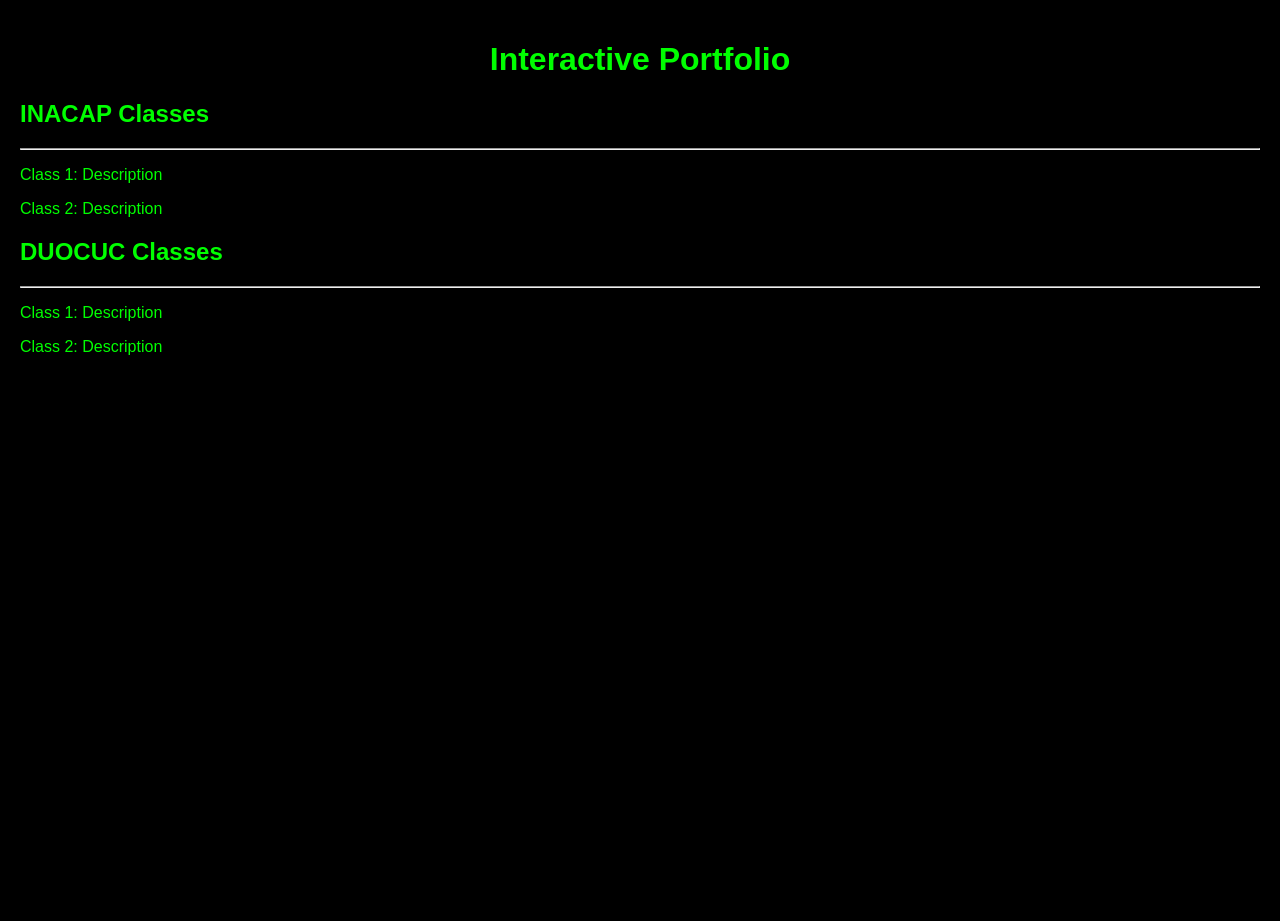
==== index.html @ 3a6b8781 "Create index.html for interactive portfolio with Matrix background animation" ====
<!DOCTYPE html>
<html lang="en">
<head>
    <meta charset="UTF-8">
    <meta name="viewport" content="width=device-width, initial-scale=1.0">
    <title>Interactive Portfolio</title>
    <link rel="stylesheet" href="styles.css">
    <script src="script.js" defer></script>
    <style>
        body {
            margin: 0;
            height: 100vh;
            overflow: hidden;
            font-family: Arial, sans-serif;
            color: #00ff00;
            background: black;
        }
        .matrix {
            position: absolute;
            top: 0;
            left: 0;
            width: 100%;
            height: 100%;
            overflow: hidden;
            z-index: -1;
        }
        .matrix div {
            position: absolute;
            bottom: 100%;
            width: 20px;
            height: 100px;
            background: rgba(0, 255, 0, 0.2);
            animation: fall linear infinite;
        }
        @keyframes fall {
            to { transform: translateY(100vh); }
        }
        h1 {
            text-align: center;
            padding-top: 20px;
        }
        section {
            margin: 20px;
        }
    </style>
</head>
<body>
    <div class="matrix">
        <div style="left: 10%; animation-duration: 3s;"></div>
        <div style="left: 20%; animation-duration: 4s;"></div>
        <div style="left: 30%; animation-duration: 5s;"></div>
        <div style="left: 40%; animation-duration: 6s;"></div>
        <div style="left: 50%; animation-duration: 3.5s;"></div>
        <div style="left: 60%; animation-duration: 4.5s;"></div>
        <div style="left: 70%; animation-duration: 5.5s;"></div>
        <div style="left: 80%; animation-duration: 6.5s;"></div>
        <div style="left: 90%; animation-duration: 4s;"></div>
    </div>
    <h1>Interactive Portfolio</h1>
    <section>
        <h2>INACAP Classes</h2>
        <hr/>
        <p>Class 1: Description</p>
        <p>Class 2: Description</p>
    </section>
    <section>
        <h2>DUOCUC Classes</h2>
        <hr/>
        <p>Class 1: Description</p>
        <p>Class 2: Description</p>
    </section>
</body>
</html>
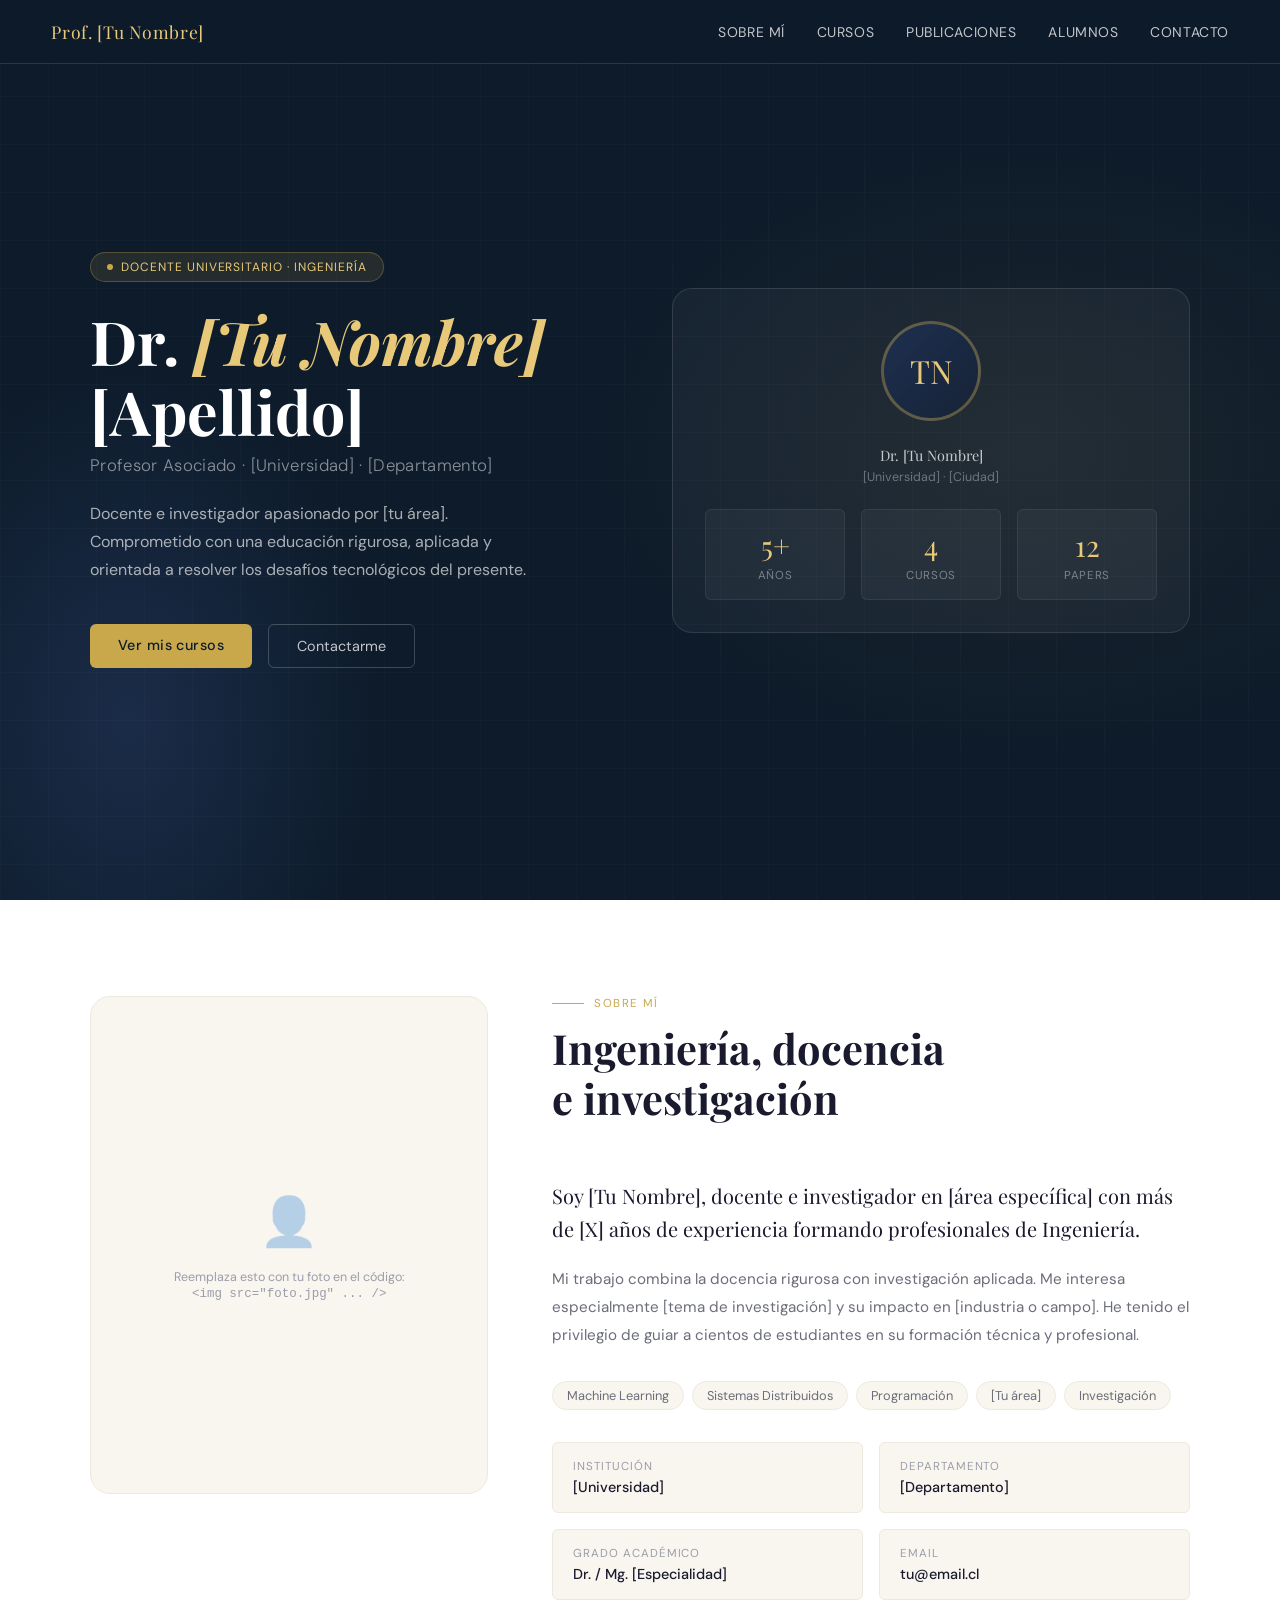
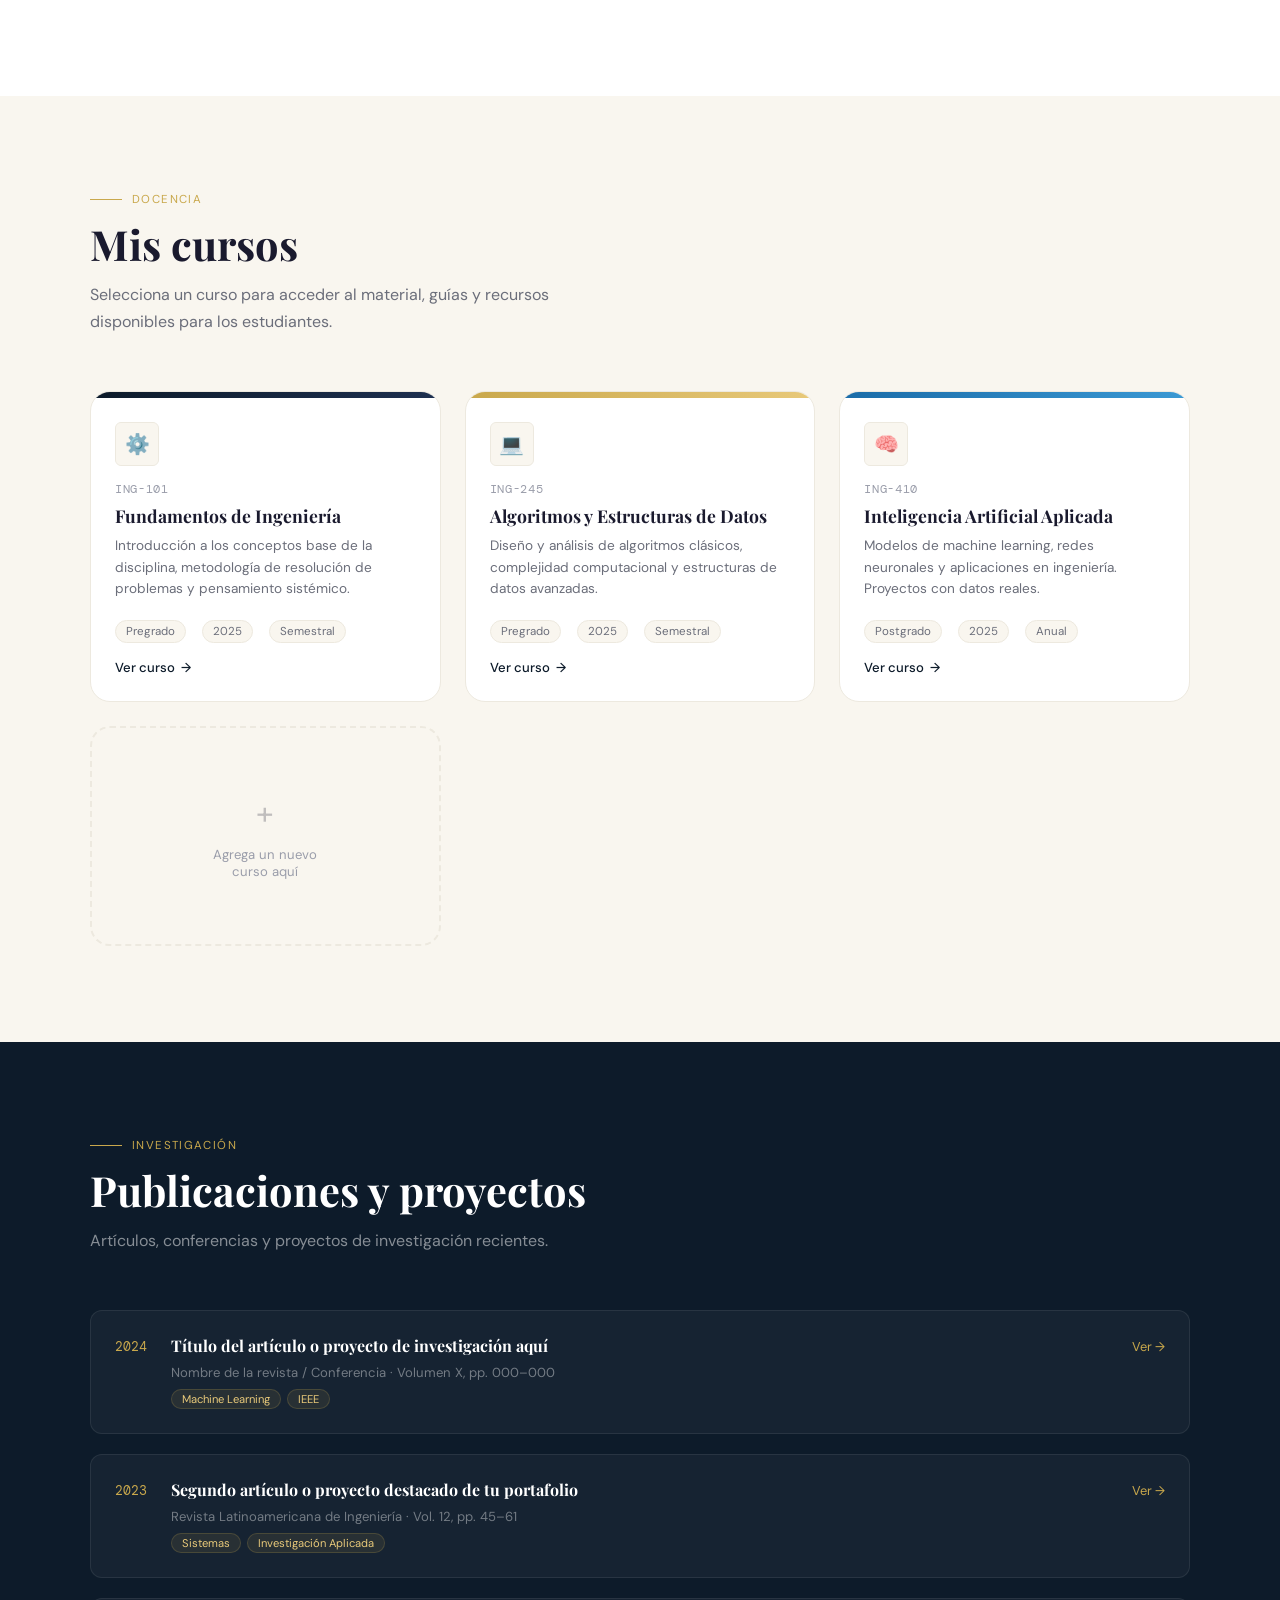
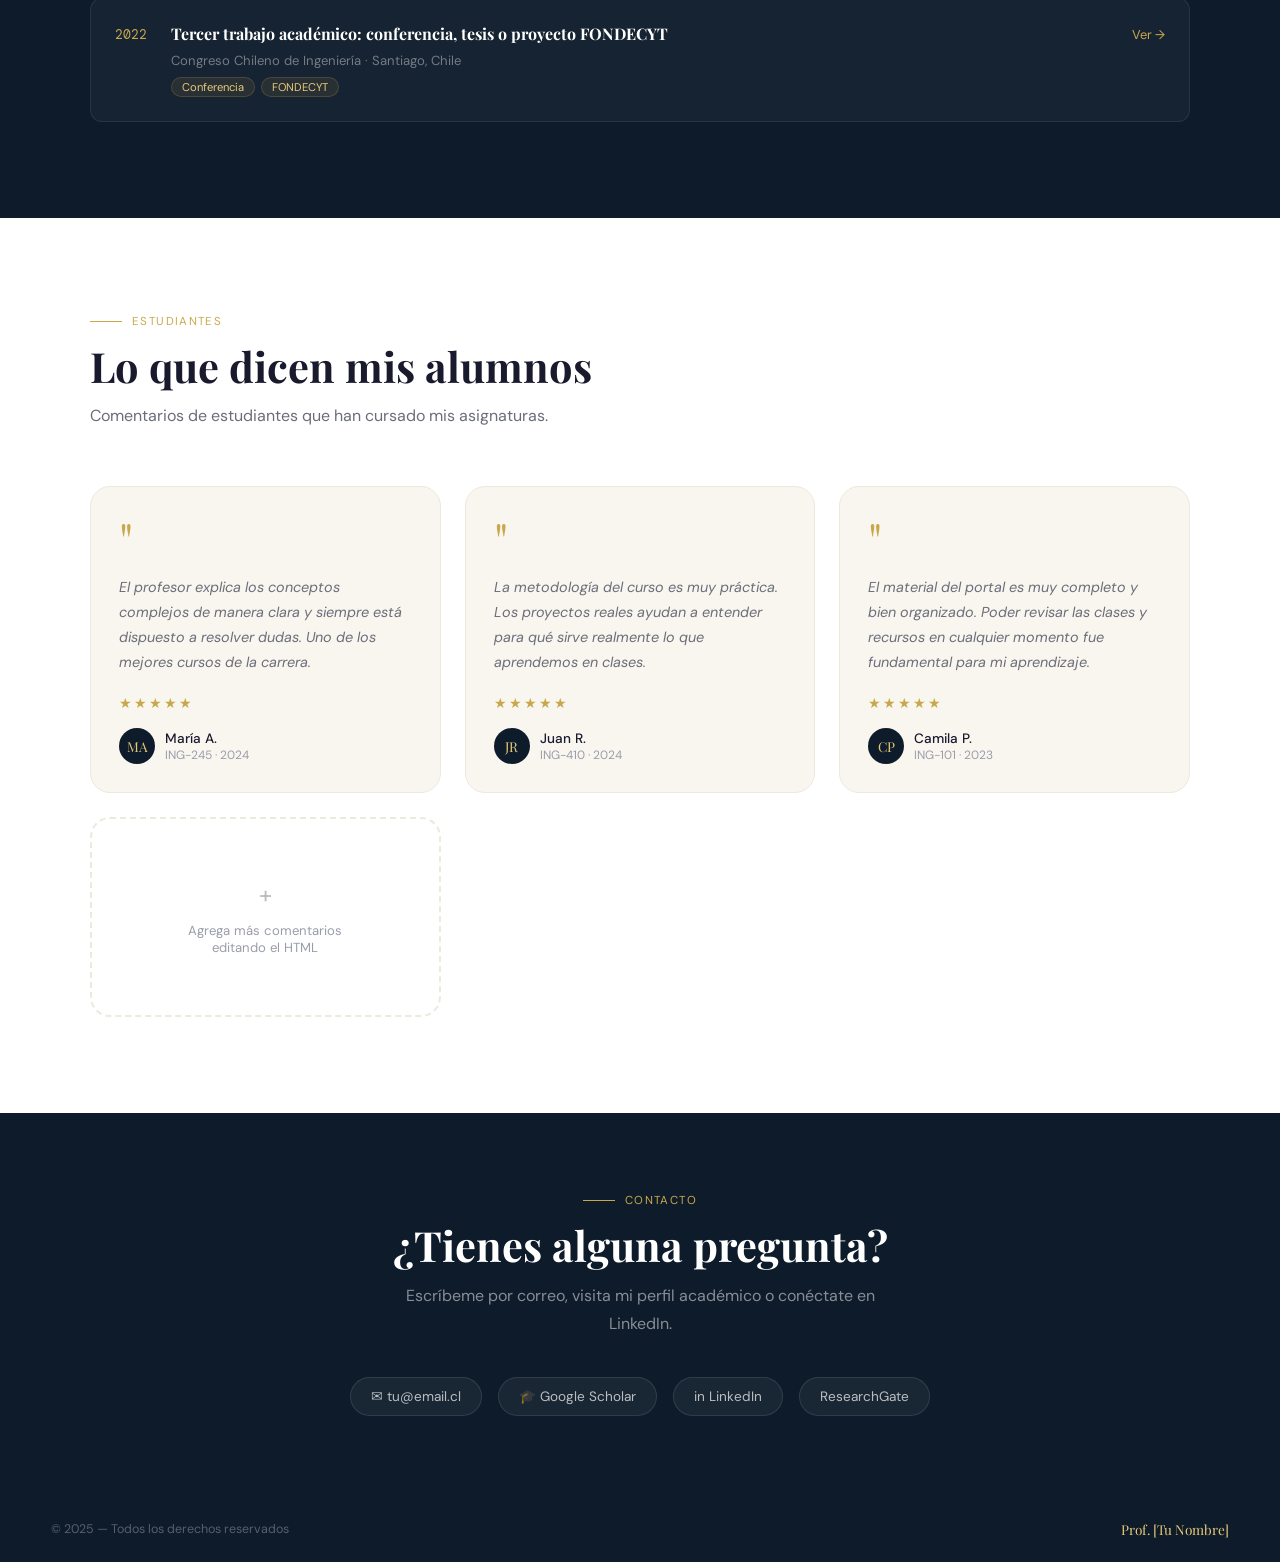
==== commit f648abd4: "Update index.html" ====
--- a/index.html
+++ b/index.html
@@ -1,73 +1,774 @@
 <!DOCTYPE html>
-<html lang="en">
+<html lang="es">
 <head>
-    <meta charset="UTF-8">
-    <meta name="viewport" content="width=device-width, initial-scale=1.0">
-    <title>Interactive Portfolio</title>
-    <link rel="stylesheet" href="styles.css">
-    <script src="script.js" defer></script>
-    <style>
-        body {
-            margin: 0;
-            height: 100vh;
-            overflow: hidden;
-            font-family: Arial, sans-serif;
-            color: #00ff00;
-            background: black;
-        }
-        .matrix {
-            position: absolute;
-            top: 0;
-            left: 0;
-            width: 100%;
-            height: 100%;
-            overflow: hidden;
-            z-index: -1;
-        }
-        .matrix div {
-            position: absolute;
-            bottom: 100%;
-            width: 20px;
-            height: 100px;
-            background: rgba(0, 255, 0, 0.2);
-            animation: fall linear infinite;
-        }
-        @keyframes fall {
-            to { transform: translateY(100vh); }
-        }
-        h1 {
-            text-align: center;
-            padding-top: 20px;
-        }
-        section {
-            margin: 20px;
-        }
-    </style>
+  <meta charset="UTF-8" />
+  <meta name="viewport" content="width=device-width, initial-scale=1.0" />
+  <title>Profesor Jonathan Fletcher — Portafolio Académico</title>
+  <link rel="preconnect" href="https://fonts.googleapis.com" />
+  <link rel="preconnect" href="https://fonts.gstatic.com" crossorigin />
+  <link href="https://fonts.googleapis.com/css2?family=Playfair+Display:ital,wght@0,400;0,600;1,400&family=DM+Sans:wght@300;400;500&family=DM+Mono:wght@400&display=swap" rel="stylesheet" />
+
+  <style>
+    *, *::before, *::after { box-sizing: border-box; margin: 0; padding: 0; }
+
+    :root {
+      --navy:      #0d1b2a;
+      --navy-mid:  #162236;
+      --navy-soft: #1e3050;
+      --gold:      #c9a84c;
+      --gold-light:#e8c97a;
+      --gold-pale: #f5e9c8;
+      --cream:     #f9f6ef;
+      --cream-dark:#ede9df;
+      --text-main: #1a1a2e;
+      --text-muted: #6b6e7a;
+      --text-light: #9a9daa;
+      --white:     #ffffff;
+      --radius-sm: 6px;
+      --radius-md: 12px;
+      --radius-lg: 20px;
+      --shadow-sm: 0 2px 8px rgba(13,27,42,0.08);
+      --shadow-md: 0 6px 24px rgba(13,27,42,0.12);
+      --shadow-lg: 0 16px 48px rgba(13,27,42,0.16);
+    }
+
+    html { scroll-behavior: smooth; }
+
+    body {
+      font-family: 'DM Sans', sans-serif;
+      background: var(--cream);
+      color: var(--text-main);
+      overflow-x: hidden;
+    }
+
+    /* ─── NAV ─────────────────────────────────────── */
+    nav {
+      position: fixed; top: 0; left: 0; right: 0; z-index: 100;
+      background: rgba(13,27,42,0.96);
+      backdrop-filter: blur(12px);
+      border-bottom: 1px solid rgba(201,168,76,0.2);
+      display: flex; align-items: center; justify-content: space-between;
+      padding: 0 4vw;
+      height: 64px;
+    }
+    .nav-logo {
+      font-family: 'Playfair Display', serif;
+      color: var(--gold-light);
+      font-size: 1.1rem;
+      letter-spacing: 0.04em;
+    }
+    .nav-links { display: flex; gap: 2rem; list-style: none; }
+    .nav-links a {
+      color: rgba(255,255,255,0.75);
+      text-decoration: none;
+      font-size: 0.875rem;
+      font-weight: 400;
+      letter-spacing: 0.04em;
+      text-transform: uppercase;
+      transition: color 0.2s;
+    }
+    .nav-links a:hover { color: var(--gold-light); }
+    .nav-toggle { display: none; flex-direction: column; gap: 5px; cursor: pointer; }
+    .nav-toggle span { width: 22px; height: 2px; background: var(--gold-light); display: block; transition: 0.3s; }
+
+    /* ─── HERO ────────────────────────────────────── */
+    #hero {
+      min-height: 100vh;
+      background: var(--navy);
+      display: flex; align-items: center;
+      padding: 80px 4vw 60px;
+      position: relative;
+      overflow: hidden;
+    }
+    .hero-bg {
+      position: absolute; inset: 0;
+      background:
+        radial-gradient(ellipse 60% 60% at 80% 50%, rgba(201,168,76,0.07) 0%, transparent 60%),
+        radial-gradient(ellipse 40% 80% at 10% 80%, rgba(30,48,80,0.8) 0%, transparent 50%);
+    }
+    .hero-grid {
+      position: absolute; inset: 0; opacity: 0.04;
+      background-image: linear-gradient(rgba(255,255,255,0.5) 1px, transparent 1px),
+                        linear-gradient(90deg, rgba(255,255,255,0.5) 1px, transparent 1px);
+      background-size: 48px 48px;
+    }
+    .hero-inner {
+      position: relative; z-index: 1;
+      max-width: 1100px; width: 100%;
+      margin: 0 auto;
+      display: grid; grid-template-columns: 1fr 1fr; gap: 64px; align-items: center;
+    }
+    .hero-text { }
+    .hero-tag {
+      display: inline-flex; align-items: center; gap: 8px;
+      background: rgba(201,168,76,0.12);
+      border: 1px solid rgba(201,168,76,0.3);
+      border-radius: 100px;
+      padding: 6px 16px;
+      font-size: 0.75rem;
+      color: var(--gold-light);
+      letter-spacing: 0.08em;
+      text-transform: uppercase;
+      margin-bottom: 1.5rem;
+    }
+    .hero-tag::before { content: ''; width: 6px; height: 6px; border-radius: 50%; background: var(--gold); }
+    .hero-name {
+      font-family: 'Playfair Display', serif;
+      font-size: clamp(2.4rem, 5vw, 3.8rem);
+      color: var(--white);
+      line-height: 1.15;
+      margin-bottom: 0.5rem;
+    }
+    .hero-name em { color: var(--gold-light); font-style: italic; }
+    .hero-title {
+      font-size: 1.05rem;
+      color: rgba(255,255,255,0.5);
+      font-weight: 300;
+      margin-bottom: 1.5rem;
+      letter-spacing: 0.02em;
+    }
+    .hero-desc {
+      font-size: 1rem;
+      color: rgba(255,255,255,0.65);
+      line-height: 1.75;
+      max-width: 460px;
+      margin-bottom: 2.5rem;
+    }
+    .hero-ctas { display: flex; gap: 1rem; flex-wrap: wrap; }
+    .btn-primary {
+      background: var(--gold);
+      color: var(--navy);
+      padding: 12px 28px;
+      border-radius: var(--radius-sm);
+      text-decoration: none;
+      font-weight: 500;
+      font-size: 0.9rem;
+      letter-spacing: 0.03em;
+      transition: background 0.2s, transform 0.15s;
+    }
+    .btn-primary:hover { background: var(--gold-light); transform: translateY(-1px); }
+    .btn-secondary {
+      border: 1px solid rgba(255,255,255,0.2);
+      color: rgba(255,255,255,0.75);
+      padding: 12px 28px;
+      border-radius: var(--radius-sm);
+      text-decoration: none;
+      font-size: 0.9rem;
+      transition: border-color 0.2s, color 0.2s;
+    }
+    .btn-secondary:hover { border-color: var(--gold); color: var(--gold-light); }
+
+    .hero-card {
+      background: rgba(255,255,255,0.04);
+      border: 1px solid rgba(255,255,255,0.1);
+      border-radius: var(--radius-lg);
+      padding: 2rem;
+    }
+    .hero-avatar {
+      width: 100px; height: 100px;
+      border-radius: 50%;
+      background: linear-gradient(135deg, var(--navy-soft), var(--navy-mid));
+      border: 3px solid rgba(201,168,76,0.4);
+      display: flex; align-items: center; justify-content: center;
+      font-family: 'Playfair Display', serif;
+      font-size: 2rem;
+      color: var(--gold-light);
+      margin: 0 auto 1.5rem;
+    }
+    .hero-stats { display: grid; grid-template-columns: repeat(3, 1fr); gap: 1rem; margin-top: 1.5rem; }
+    .stat { text-align: center; padding: 1rem; background: rgba(255,255,255,0.04); border-radius: var(--radius-sm); border: 1px solid rgba(255,255,255,0.07); }
+    .stat-num { font-family: 'Playfair Display', serif; font-size: 1.8rem; color: var(--gold-light); display: block; }
+    .stat-label { font-size: 0.72rem; color: rgba(255,255,255,0.4); text-transform: uppercase; letter-spacing: 0.06em; margin-top: 4px; display: block; }
+
+    /* ─── SECTIONS SHARED ─────────────────────────── */
+    section { padding: 96px 4vw; }
+    .section-inner { max-width: 1100px; margin: 0 auto; }
+    .section-header { margin-bottom: 3.5rem; }
+    .section-label {
+      font-size: 0.72rem;
+      text-transform: uppercase;
+      letter-spacing: 0.12em;
+      color: var(--gold);
+      margin-bottom: 0.75rem;
+      display: flex; align-items: center; gap: 10px;
+    }
+    .section-label::before { content: ''; width: 32px; height: 1px; background: var(--gold); }
+    .section-title {
+      font-family: 'Playfair Display', serif;
+      font-size: clamp(1.8rem, 3.5vw, 2.6rem);
+      color: var(--text-main);
+      line-height: 1.2;
+    }
+    .section-subtitle { font-size: 1rem; color: var(--text-muted); margin-top: 0.75rem; max-width: 520px; line-height: 1.7; }
+
+    /* ─── ABOUT ───────────────────────────────────── */
+    #about { background: var(--white); }
+    .about-grid { display: grid; grid-template-columns: 1fr 1.6fr; gap: 64px; align-items: start; }
+    .about-photo {
+      aspect-ratio: 4/5;
+      background: var(--cream);
+      border-radius: var(--radius-lg);
+      border: 1px solid var(--cream-dark);
+      display: flex; align-items: center; justify-content: center;
+      flex-direction: column; gap: 1rem;
+      color: var(--text-light);
+      font-size: 0.85rem;
+    }
+    .about-photo-icon { font-size: 3rem; opacity: 0.3; }
+    .about-photo-hint { font-size: 0.78rem; color: var(--text-light); text-align: center; padding: 0 1.5rem; }
+
+    .about-content { }
+    .about-lead { font-family: 'Playfair Display', serif; font-size: 1.25rem; color: var(--text-main); line-height: 1.65; margin-bottom: 1.25rem; }
+    .about-body { font-size: 0.95rem; color: var(--text-muted); line-height: 1.85; margin-bottom: 2rem; }
+    .about-tags { display: flex; flex-wrap: wrap; gap: 8px; margin-bottom: 2rem; }
+    .tag {
+      background: var(--cream);
+      border: 1px solid var(--cream-dark);
+      color: var(--text-muted);
+      padding: 5px 14px;
+      border-radius: 100px;
+      font-size: 0.8rem;
+    }
+    .about-info { display: grid; grid-template-columns: 1fr 1fr; gap: 1rem; }
+    .info-item { padding: 1rem 1.25rem; background: var(--cream); border-radius: var(--radius-sm); border: 1px solid var(--cream-dark); }
+    .info-label { font-size: 0.72rem; text-transform: uppercase; letter-spacing: 0.08em; color: var(--text-light); margin-bottom: 4px; }
+    .info-value { font-size: 0.9rem; font-weight: 500; color: var(--text-main); }
+
+    /* ─── COURSES ─────────────────────────────────── */
+    #courses { background: var(--cream); }
+    .courses-grid { display: grid; grid-template-columns: repeat(auto-fill, minmax(300px, 1fr)); gap: 1.5rem; }
+    .course-card {
+      background: var(--white);
+      border: 1px solid var(--cream-dark);
+      border-radius: var(--radius-lg);
+      overflow: hidden;
+      transition: transform 0.25s, box-shadow 0.25s;
+      cursor: pointer;
+      text-decoration: none;
+      display: block;
+      color: inherit;
+    }
+    .course-card:hover { transform: translateY(-4px); box-shadow: var(--shadow-lg); }
+    .course-banner {
+      height: 6px;
+      background: linear-gradient(90deg, var(--navy), var(--navy-soft));
+    }
+    .course-banner.gold { background: linear-gradient(90deg, var(--gold), var(--gold-light)); }
+    .course-banner.teal { background: linear-gradient(90deg, #1b6ca8, #3b99d4); }
+    .course-body { padding: 1.5rem; }
+    .course-icon {
+      width: 44px; height: 44px;
+      background: var(--cream);
+      border-radius: var(--radius-sm);
+      display: flex; align-items: center; justify-content: center;
+      font-size: 1.25rem;
+      margin-bottom: 1rem;
+      border: 1px solid var(--cream-dark);
+    }
+    .course-code { font-family: 'DM Mono', monospace; font-size: 0.72rem; color: var(--text-light); margin-bottom: 0.4rem; letter-spacing: 0.06em; }
+    .course-name { font-family: 'Playfair Display', serif; font-size: 1.1rem; color: var(--text-main); margin-bottom: 0.5rem; }
+    .course-desc { font-size: 0.85rem; color: var(--text-muted); line-height: 1.6; margin-bottom: 1.25rem; }
+    .course-meta { display: flex; gap: 1rem; flex-wrap: wrap; }
+    .course-badge {
+      font-size: 0.72rem;
+      padding: 3px 10px;
+      border-radius: 100px;
+      background: var(--cream);
+      color: var(--text-muted);
+      border: 1px solid var(--cream-dark);
+    }
+    .course-link {
+      display: inline-flex; align-items: center; gap: 6px;
+      margin-top: 1rem;
+      font-size: 0.82rem;
+      font-weight: 500;
+      color: var(--navy);
+      text-decoration: none;
+      border-bottom: 1px solid transparent;
+      transition: border-color 0.2s, color 0.2s;
+    }
+    .course-link:hover { color: var(--gold); border-color: var(--gold); }
+    .course-link::after { content: '→'; }
+
+    /* ─── PUBLICATIONS ────────────────────────────── */
+    #publications { background: var(--navy); }
+    #publications .section-title { color: var(--white); }
+    #publications .section-subtitle { color: rgba(255,255,255,0.5); }
+    .pub-list { display: flex; flex-direction: column; gap: 1.25rem; }
+    .pub-item {
+      display: grid; grid-template-columns: auto 1fr auto;
+      gap: 1.5rem; align-items: start;
+      padding: 1.5rem;
+      background: rgba(255,255,255,0.04);
+      border: 1px solid rgba(255,255,255,0.08);
+      border-radius: var(--radius-md);
+      transition: background 0.2s, border-color 0.2s;
+    }
+    .pub-item:hover { background: rgba(255,255,255,0.07); border-color: rgba(201,168,76,0.25); }
+    .pub-year {
+      font-family: 'DM Mono', monospace;
+      font-size: 0.8rem;
+      color: var(--gold);
+      padding-top: 3px;
+      white-space: nowrap;
+    }
+    .pub-info { }
+    .pub-title { font-family: 'Playfair Display', serif; font-size: 1rem; color: var(--white); margin-bottom: 0.4rem; line-height: 1.4; }
+    .pub-venue { font-size: 0.82rem; color: rgba(255,255,255,0.4); margin-bottom: 0.5rem; }
+    .pub-tags { display: flex; gap: 6px; flex-wrap: wrap; }
+    .pub-tag {
+      font-size: 0.7rem;
+      padding: 2px 10px;
+      border-radius: 100px;
+      background: rgba(201,168,76,0.1);
+      color: var(--gold-light);
+      border: 1px solid rgba(201,168,76,0.2);
+    }
+    .pub-link {
+      font-size: 0.8rem;
+      color: var(--gold);
+      text-decoration: none;
+      white-space: nowrap;
+      padding-top: 3px;
+      transition: color 0.2s;
+    }
+    .pub-link:hover { color: var(--gold-light); }
+
+    /* ─── TESTIMONIALS ────────────────────────────── */
+    #testimonials { background: var(--white); }
+    .testimonials-grid { display: grid; grid-template-columns: repeat(auto-fill, minmax(280px, 1fr)); gap: 1.5rem; }
+    .testimonial-card {
+      padding: 1.75rem;
+      background: var(--cream);
+      border: 1px solid var(--cream-dark);
+      border-radius: var(--radius-lg);
+      position: relative;
+    }
+    .testimonial-quote {
+      font-family: 'Playfair Display', serif;
+      font-size: 3rem;
+      line-height: 1;
+      color: var(--gold);
+      margin-bottom: 0.75rem;
+      display: block;
+    }
+    .testimonial-text { font-size: 0.9rem; color: var(--text-muted); line-height: 1.75; margin-bottom: 1.25rem; font-style: italic; }
+    .testimonial-stars { color: var(--gold); font-size: 0.85rem; margin-bottom: 1rem; letter-spacing: 2px; }
+    .testimonial-author { display: flex; align-items: center; gap: 10px; }
+    .testimonial-avatar {
+      width: 36px; height: 36px;
+      border-radius: 50%;
+      background: var(--navy);
+      display: flex; align-items: center; justify-content: center;
+      font-family: 'Playfair Display', serif;
+      font-size: 0.85rem;
+      color: var(--gold-light);
+      flex-shrink: 0;
+    }
+    .testimonial-name { font-size: 0.85rem; font-weight: 500; color: var(--text-main); }
+    .testimonial-course { font-size: 0.75rem; color: var(--text-light); }
+    .testimonial-add {
+      border: 2px dashed var(--cream-dark);
+      background: transparent;
+      display: flex; flex-direction: column; align-items: center; justify-content: center;
+      gap: 0.75rem;
+      min-height: 200px;
+      cursor: pointer;
+      transition: border-color 0.2s, background 0.2s;
+    }
+    .testimonial-add:hover { border-color: var(--gold); background: var(--cream); }
+    .add-icon { font-size: 1.5rem; opacity: 0.3; }
+    .add-text { font-size: 0.82rem; color: var(--text-light); text-align: center; }
+
+    /* ─── CONTACT / FOOTER ─────────────────────────── */
+    #contact {
+      background: var(--navy);
+      text-align: center;
+      padding: 80px 4vw;
+    }
+    #contact .section-title { color: var(--white); }
+    #contact .section-subtitle { color: rgba(255,255,255,0.5); max-width: 480px; margin: 0.75rem auto 2.5rem; }
+    .contact-methods { display: flex; justify-content: center; gap: 1rem; flex-wrap: wrap; }
+    .contact-chip {
+      display: inline-flex; align-items: center; gap: 8px;
+      padding: 10px 20px;
+      background: rgba(255,255,255,0.05);
+      border: 1px solid rgba(255,255,255,0.1);
+      border-radius: 100px;
+      color: rgba(255,255,255,0.7);
+      font-size: 0.85rem;
+      text-decoration: none;
+      transition: border-color 0.2s, color 0.2s, background 0.2s;
+    }
+    .contact-chip:hover { border-color: var(--gold); color: var(--gold-light); background: rgba(201,168,76,0.08); }
+    footer {
+      background: rgba(0,0,0,0.3);
+      padding: 1.5rem 4vw;
+      display: flex; justify-content: space-between; align-items: center; flex-wrap: wrap; gap: 1rem;
+    }
+    .footer-copy { font-size: 0.78rem; color: rgba(255,255,255,0.3); }
+    .footer-brand { font-family: 'Playfair Display', serif; font-size: 0.85rem; color: var(--gold-light); }
+
+    /* ─── SCROLL REVEAL ───────────────────────────── */
+    .reveal { opacity: 0; transform: translateY(24px); transition: opacity 0.6s ease, transform 0.6s ease; }
+    .reveal.visible { opacity: 1; transform: none; }
+
+    /* ─── RESPONSIVE ──────────────────────────────── */
+    @media (max-width: 768px) {
+      .hero-inner { grid-template-columns: 1fr; gap: 2rem; }
+      .hero-card { display: none; }
+      .about-grid { grid-template-columns: 1fr; }
+      .about-photo { min-height: 200px; }
+      .about-info { grid-template-columns: 1fr; }
+      .pub-item { grid-template-columns: 1fr; gap: 0.75rem; }
+      .pub-link { align-self: start; }
+      .nav-links { display: none; flex-direction: column; position: absolute; top: 64px; left: 0; right: 0; background: var(--navy); padding: 1rem 2rem 2rem; border-bottom: 1px solid rgba(255,255,255,0.08); }
+      .nav-links.open { display: flex; }
+      .nav-toggle { display: flex; }
+    }
+  </style>
 </head>
 <body>
-    <div class="matrix">
-        <div style="left: 10%; animation-duration: 3s;"></div>
-        <div style="left: 20%; animation-duration: 4s;"></div>
-        <div style="left: 30%; animation-duration: 5s;"></div>
-        <div style="left: 40%; animation-duration: 6s;"></div>
-        <div style="left: 50%; animation-duration: 3.5s;"></div>
-        <div style="left: 60%; animation-duration: 4.5s;"></div>
-        <div style="left: 70%; animation-duration: 5.5s;"></div>
-        <div style="left: 80%; animation-duration: 6.5s;"></div>
-        <div style="left: 90%; animation-duration: 4s;"></div>
-    </div>
-    <h1>Interactive Portfolio</h1>
-    <section>
-        <h2>INACAP Classes</h2>
-        <hr/>
-        <p>Class 1: Description</p>
-        <p>Class 2: Description</p>
-    </section>
-    <section>
-        <h2>DUOCUC Classes</h2>
-        <hr/>
-        <p>Class 1: Description</p>
-        <p>Class 2: Description</p>
-    </section>
+
+<!-- NAV -->
+<nav>
+  <span class="nav-logo">Prof. [Tu Nombre]</span>
+  <ul class="nav-links" id="navLinks">
+    <li><a href="#about">Sobre mí</a></li>
+    <li><a href="#courses">Cursos</a></li>
+    <li><a href="#publications">Publicaciones</a></li>
+    <li><a href="#testimonials">Alumnos</a></li>
+    <li><a href="#contact">Contacto</a></li>
+  </ul>
+  <div class="nav-toggle" id="navToggle" onclick="document.getElementById('navLinks').classList.toggle('open')">
+    <span></span><span></span><span></span>
+  </div>
+</nav>
+
+
+<!-- HERO -->
+<section id="hero">
+  <div class="hero-bg"></div>
+  <div class="hero-grid"></div>
+  <div class="hero-inner">
+    <div class="hero-text">
+      <div class="hero-tag">Docente Universitario · Ingeniería</div>
+      <h1 class="hero-name">Dr. <em>[Tu Nombre]</em><br>[Apellido]</h1>
+      <p class="hero-title">Profesor Asociado · [Universidad] · [Departamento]</p>
+      <p class="hero-desc">
+        Docente e investigador apasionado por [tu área]. Comprometido con una educación rigurosa, aplicada y orientada a resolver los desafíos tecnológicos del presente.
+      </p>
+      <div class="hero-ctas">
+        <a href="#courses" class="btn-primary">Ver mis cursos</a>
+        <a href="#contact" class="btn-secondary">Contactarme</a>
+      </div>
+    </div>
+    <div class="hero-card">
+      <div class="hero-avatar">TN</div>
+      <p style="text-align:center; font-size:0.9rem; color:rgba(255,255,255,0.75); font-family:'Playfair Display',serif;">Dr. [Tu Nombre]</p>
+      <p style="text-align:center; font-size:0.78rem; color:rgba(255,255,255,0.35); margin-top:4px;">[Universidad] · [Ciudad]</p>
+      <div class="hero-stats">
+        <div class="stat"><span class="stat-num">5+</span><span class="stat-label">Años</span></div>
+        <div class="stat"><span class="stat-num">4</span><span class="stat-label">Cursos</span></div>
+        <div class="stat"><span class="stat-num">12</span><span class="stat-label">Papers</span></div>
+      </div>
+    </div>
+  </div>
+</section>
+
+
+<!-- ABOUT -->
+<section id="about">
+  <div class="section-inner">
+    <div class="about-grid">
+      <div>
+        <div class="about-photo reveal">
+          <div class="about-photo-icon">👤</div>
+          <span class="about-photo-hint">Reemplaza esto con tu foto en el código:<br><code>&lt;img src="foto.jpg" ... /&gt;</code></span>
+        </div>
+      </div>
+      <div class="about-content reveal">
+        <div class="section-header">
+          <p class="section-label">Sobre mí</p>
+          <h2 class="section-title">Ingeniería, docencia<br>e investigación</h2>
+        </div>
+        <p class="about-lead">
+          Soy [Tu Nombre], docente e investigador en [área específica] con más de [X] años de experiencia formando profesionales de Ingeniería.
+        </p>
+        <p class="about-body">
+          Mi trabajo combina la docencia rigurosa con investigación aplicada. Me interesa especialmente [tema de investigación] y su impacto en [industria o campo]. He tenido el privilegio de guiar a cientos de estudiantes en su formación técnica y profesional.
+        </p>
+        <div class="about-tags">
+          <span class="tag">Machine Learning</span>
+          <span class="tag">Sistemas Distribuidos</span>
+          <span class="tag">Programación</span>
+          <span class="tag">[Tu área]</span>
+          <span class="tag">Investigación</span>
+        </div>
+        <div class="about-info">
+          <div class="info-item">
+            <div class="info-label">Institución</div>
+            <div class="info-value">[Universidad]</div>
+          </div>
+          <div class="info-item">
+            <div class="info-label">Departamento</div>
+            <div class="info-value">[Departamento]</div>
+          </div>
+          <div class="info-item">
+            <div class="info-label">Grado académico</div>
+            <div class="info-value">Dr. / Mg. [Especialidad]</div>
+          </div>
+          <div class="info-item">
+            <div class="info-label">Email</div>
+            <div class="info-value">tu@email.cl</div>
+          </div>
+        </div>
+      </div>
+    </div>
+  </div>
+</section>
+
+
+<!-- COURSES -->
+<section id="courses">
+  <div class="section-inner">
+    <div class="section-header reveal">
+      <p class="section-label">Docencia</p>
+      <h2 class="section-title">Mis cursos</h2>
+      <p class="section-subtitle">Selecciona un curso para acceder al material, guías y recursos disponibles para los estudiantes.</p>
+    </div>
+    <div class="courses-grid">
+
+      <!-- CURSO 1 -->
+      <a href="[URL_CURSO_1]" class="course-card reveal">
+        <div class="course-banner"></div>
+        <div class="course-body">
+          <div class="course-icon">⚙️</div>
+          <div class="course-code">ING-101</div>
+          <h3 class="course-name">Fundamentos de Ingeniería</h3>
+          <p class="course-desc">Introducción a los conceptos base de la disciplina, metodología de resolución de problemas y pensamiento sistémico.</p>
+          <div class="course-meta">
+            <span class="course-badge">Pregrado</span>
+            <span class="course-badge">2025</span>
+            <span class="course-badge">Semestral</span>
+          </div>
+          <span class="course-link">Ver curso </span>
+        </div>
+      </a>
+
+      <!-- CURSO 2 -->
+      <a href="[URL_CURSO_2]" class="course-card reveal">
+        <div class="course-banner gold"></div>
+        <div class="course-body">
+          <div class="course-icon">💻</div>
+          <div class="course-code">ING-245</div>
+          <h3 class="course-name">Algoritmos y Estructuras de Datos</h3>
+          <p class="course-desc">Diseño y análisis de algoritmos clásicos, complejidad computacional y estructuras de datos avanzadas.</p>
+          <div class="course-meta">
+            <span class="course-badge">Pregrado</span>
+            <span class="course-badge">2025</span>
+            <span class="course-badge">Semestral</span>
+          </div>
+          <span class="course-link">Ver curso </span>
+        </div>
+      </a>
+
+      <!-- CURSO 3 -->
+      <a href="[URL_CURSO_3]" class="course-card reveal">
+        <div class="course-banner teal"></div>
+        <div class="course-body">
+          <div class="course-icon">🧠</div>
+          <div class="course-code">ING-410</div>
+          <h3 class="course-name">Inteligencia Artificial Aplicada</h3>
+          <p class="course-desc">Modelos de machine learning, redes neuronales y aplicaciones en ingeniería. Proyectos con datos reales.</p>
+          <div class="course-meta">
+            <span class="course-badge">Postgrado</span>
+            <span class="course-badge">2025</span>
+            <span class="course-badge">Anual</span>
+          </div>
+          <span class="course-link">Ver curso </span>
+        </div>
+      </a>
+
+      <!-- PLACEHOLDER NUEVO CURSO -->
+      <a href="#" class="course-card reveal" style="border: 2px dashed var(--cream-dark); display:flex; align-items:center; justify-content:center; min-height:220px; text-align:center; padding:2rem; background:transparent; flex-direction:column; gap:0.75rem;">
+        <div style="font-size:2rem; opacity:0.25;">+</div>
+        <p style="font-size:0.82rem; color:var(--text-light);">Agrega un nuevo<br>curso aquí</p>
+      </a>
+
+    </div>
+  </div>
+</section>
+
+
+<!-- PUBLICATIONS -->
+<section id="publications">
+  <div class="section-inner">
+    <div class="section-header reveal">
+      <p class="section-label" style="color:var(--gold);">Investigación</p>
+      <h2 class="section-title">Publicaciones y proyectos</h2>
+      <p class="section-subtitle">Artículos, conferencias y proyectos de investigación recientes.</p>
+    </div>
+    <div class="pub-list">
+
+      <div class="pub-item reveal">
+        <span class="pub-year">2024</span>
+        <div class="pub-info">
+          <h3 class="pub-title">Título del artículo o proyecto de investigación aquí</h3>
+          <p class="pub-venue">Nombre de la revista / Conferencia · Volumen X, pp. 000–000</p>
+          <div class="pub-tags">
+            <span class="pub-tag">Machine Learning</span>
+            <span class="pub-tag">IEEE</span>
+          </div>
+        </div>
+        <a href="#" class="pub-link">Ver →</a>
+      </div>
+
+      <div class="pub-item reveal">
+        <span class="pub-year">2023</span>
+        <div class="pub-info">
+          <h3 class="pub-title">Segundo artículo o proyecto destacado de tu portafolio</h3>
+          <p class="pub-venue">Revista Latinoamericana de Ingeniería · Vol. 12, pp. 45–61</p>
+          <div class="pub-tags">
+            <span class="pub-tag">Sistemas</span>
+            <span class="pub-tag">Investigación Aplicada</span>
+          </div>
+        </div>
+        <a href="#" class="pub-link">Ver →</a>
+      </div>
+
+      <div class="pub-item reveal">
+        <span class="pub-year">2022</span>
+        <div class="pub-info">
+          <h3 class="pub-title">Tercer trabajo académico: conferencia, tesis o proyecto FONDECYT</h3>
+          <p class="pub-venue">Congreso Chileno de Ingeniería · Santiago, Chile</p>
+          <div class="pub-tags">
+            <span class="pub-tag">Conferencia</span>
+            <span class="pub-tag">FONDECYT</span>
+          </div>
+        </div>
+        <a href="#" class="pub-link">Ver →</a>
+      </div>
+
+    </div>
+  </div>
+</section>
+
+
+<!-- TESTIMONIALS -->
+<section id="testimonials">
+  <div class="section-inner">
+    <div class="section-header reveal">
+      <p class="section-label">Estudiantes</p>
+      <h2 class="section-title">Lo que dicen mis alumnos</h2>
+      <p class="section-subtitle">Comentarios de estudiantes que han cursado mis asignaturas.</p>
+    </div>
+    <div class="testimonials-grid">
+
+      <div class="testimonial-card reveal">
+        <span class="testimonial-quote">"</span>
+        <p class="testimonial-text">El profesor explica los conceptos complejos de manera clara y siempre está dispuesto a resolver dudas. Uno de los mejores cursos de la carrera.</p>
+        <div class="testimonial-stars">★★★★★</div>
+        <div class="testimonial-author">
+          <div class="testimonial-avatar">MA</div>
+          <div>
+            <div class="testimonial-name">María A.</div>
+            <div class="testimonial-course">ING-245 · 2024</div>
+          </div>
+        </div>
+      </div>
+
+      <div class="testimonial-card reveal">
+        <span class="testimonial-quote">"</span>
+        <p class="testimonial-text">La metodología del curso es muy práctica. Los proyectos reales ayudan a entender para qué sirve realmente lo que aprendemos en clases.</p>
+        <div class="testimonial-stars">★★★★★</div>
+        <div class="testimonial-author">
+          <div class="testimonial-avatar">JR</div>
+          <div>
+            <div class="testimonial-name">Juan R.</div>
+            <div class="testimonial-course">ING-410 · 2024</div>
+          </div>
+        </div>
+      </div>
+
+      <div class="testimonial-card reveal">
+        <span class="testimonial-quote">"</span>
+        <p class="testimonial-text">El material del portal es muy completo y bien organizado. Poder revisar las clases y recursos en cualquier momento fue fundamental para mi aprendizaje.</p>
+        <div class="testimonial-stars">★★★★★</div>
+        <div class="testimonial-author">
+          <div class="testimonial-avatar">CP</div>
+          <div>
+            <div class="testimonial-name">Camila P.</div>
+            <div class="testimonial-course">ING-101 · 2023</div>
+          </div>
+        </div>
+      </div>
+
+      <div class="testimonial-card testimonial-add reveal">
+        <div class="add-icon">+</div>
+        <p class="add-text">Agrega más comentarios<br>editando el HTML</p>
+      </div>
+
+    </div>
+  </div>
+</section>
+
+
+<!-- CONTACT -->
+<section id="contact">
+  <div class="section-inner">
+    <div class="reveal">
+      <p class="section-label" style="justify-content:center; color:var(--gold);">Contacto</p>
+      <h2 class="section-title" style="color:var(--white);">¿Tienes alguna pregunta?</h2>
+      <p class="section-subtitle">Escríbeme por correo, visita mi perfil académico o conéctate en LinkedIn.</p>
+      <div class="contact-methods">
+        <a href="mailto:tu@email.cl" class="contact-chip">✉ tu@email.cl</a>
+        <a href="[SCHOLAR_URL]" class="contact-chip" target="_blank">🎓 Google Scholar</a>
+        <a href="[LINKEDIN_URL]" class="contact-chip" target="_blank">in LinkedIn</a>
+        <a href="[RESEARCHGATE_URL]" class="contact-chip" target="_blank">ResearchGate</a>
+      </div>
+    </div>
+  </div>
+</section>
+
+
+<!-- FOOTER -->
+<footer style="background:var(--navy);">
+  <span class="footer-copy">© 2025 — Todos los derechos reservados</span>
+  <span class="footer-brand">Prof. [Tu Nombre]</span>
+</footer>
+
+
+<script>
+  /* Scroll reveal */
+  const observer = new IntersectionObserver((entries) => {
+    entries.forEach((e, i) => {
+      if (e.isIntersecting) {
+        const delay = (e.target.dataset.delay || 0);
+        setTimeout(() => e.target.classList.add('visible'), delay);
+      }
+    });
+  }, { threshold: 0.12 });
+
+  document.querySelectorAll('.reveal').forEach((el, i) => {
+    el.dataset.delay = (i % 4) * 80;
+    observer.observe(el);
+  });
+
+  /* Active nav on scroll */
+  const sections = document.querySelectorAll('section[id]');
+  const navLinks = document.querySelectorAll('.nav-links a');
+  window.addEventListener('scroll', () => {
+    let current = '';
+    sections.forEach(s => {
+      if (window.scrollY >= s.offsetTop - 100) current = s.id;
+    });
+    navLinks.forEach(a => {
+      a.style.color = a.getAttribute('href') === '#' + current
+        ? 'var(--gold-light)' : '';
+    });
+  });
+</script>
+
 </body>
-</html>+</html>
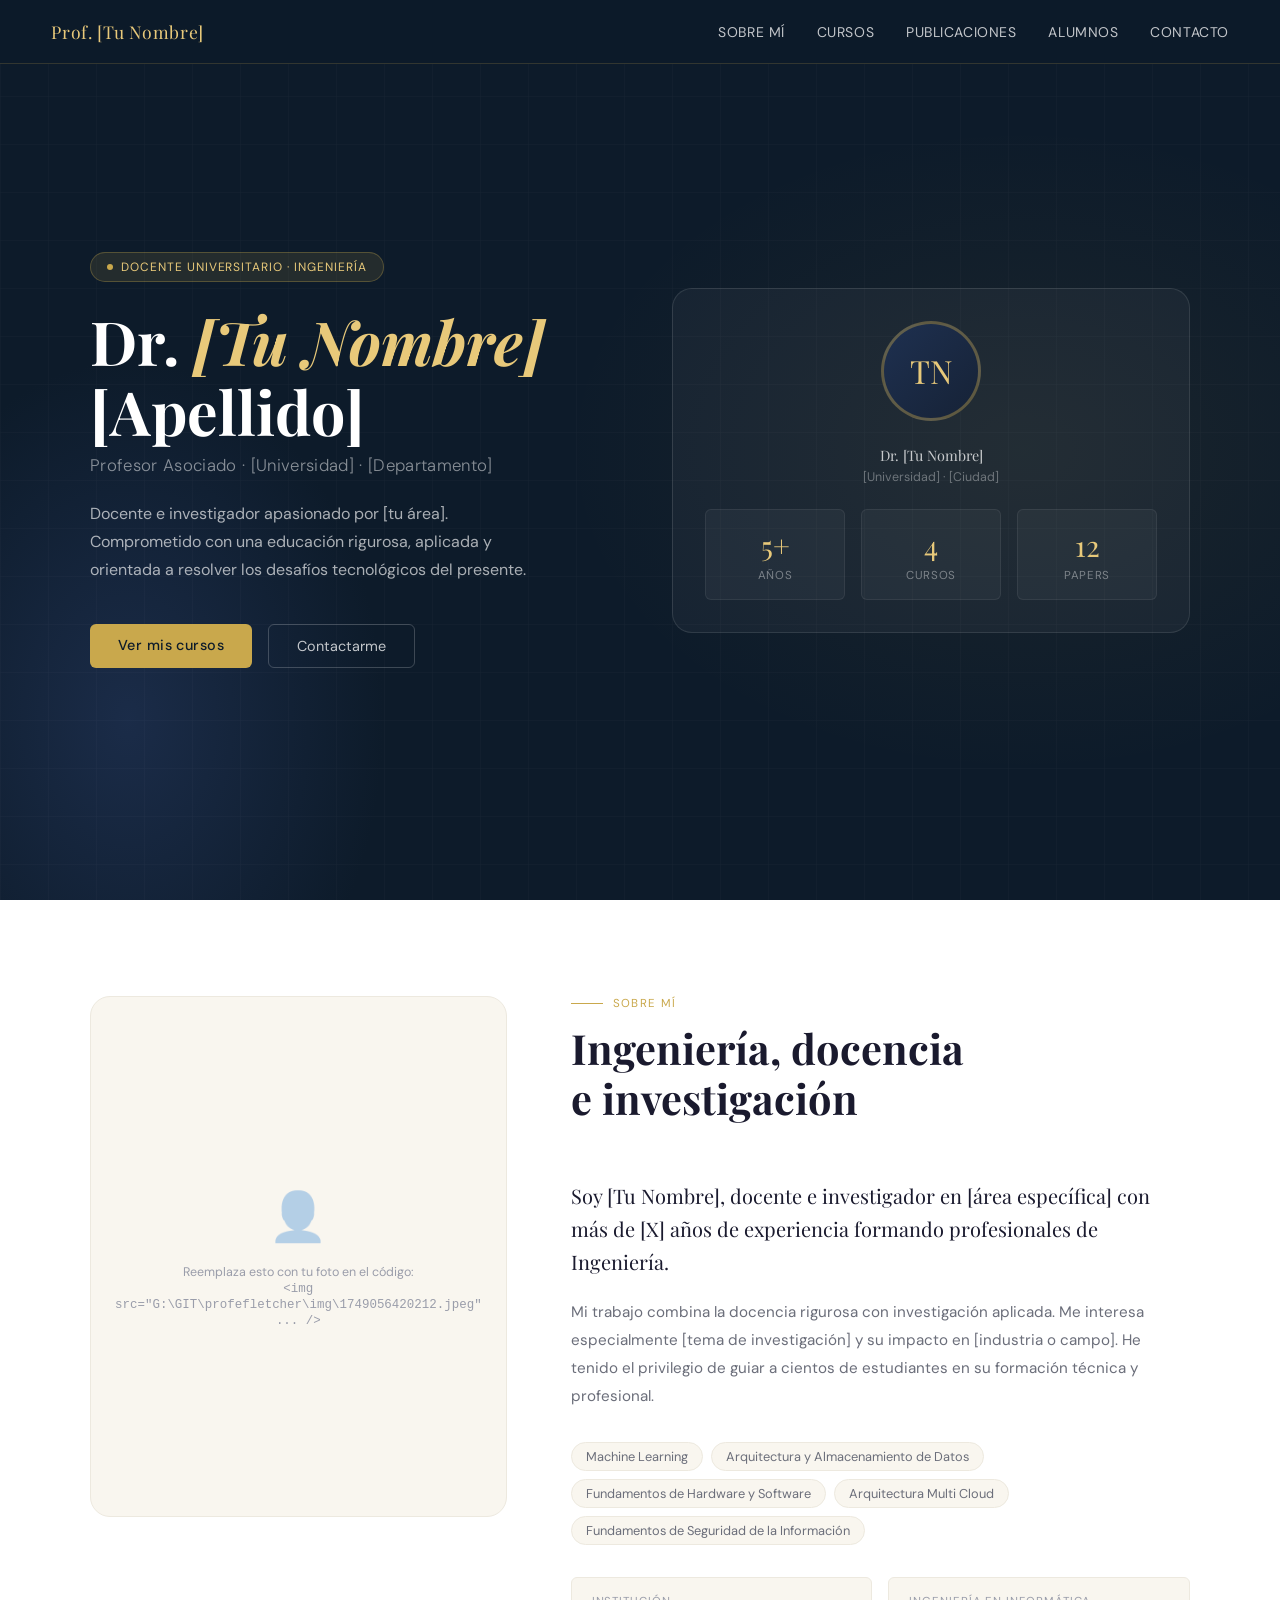
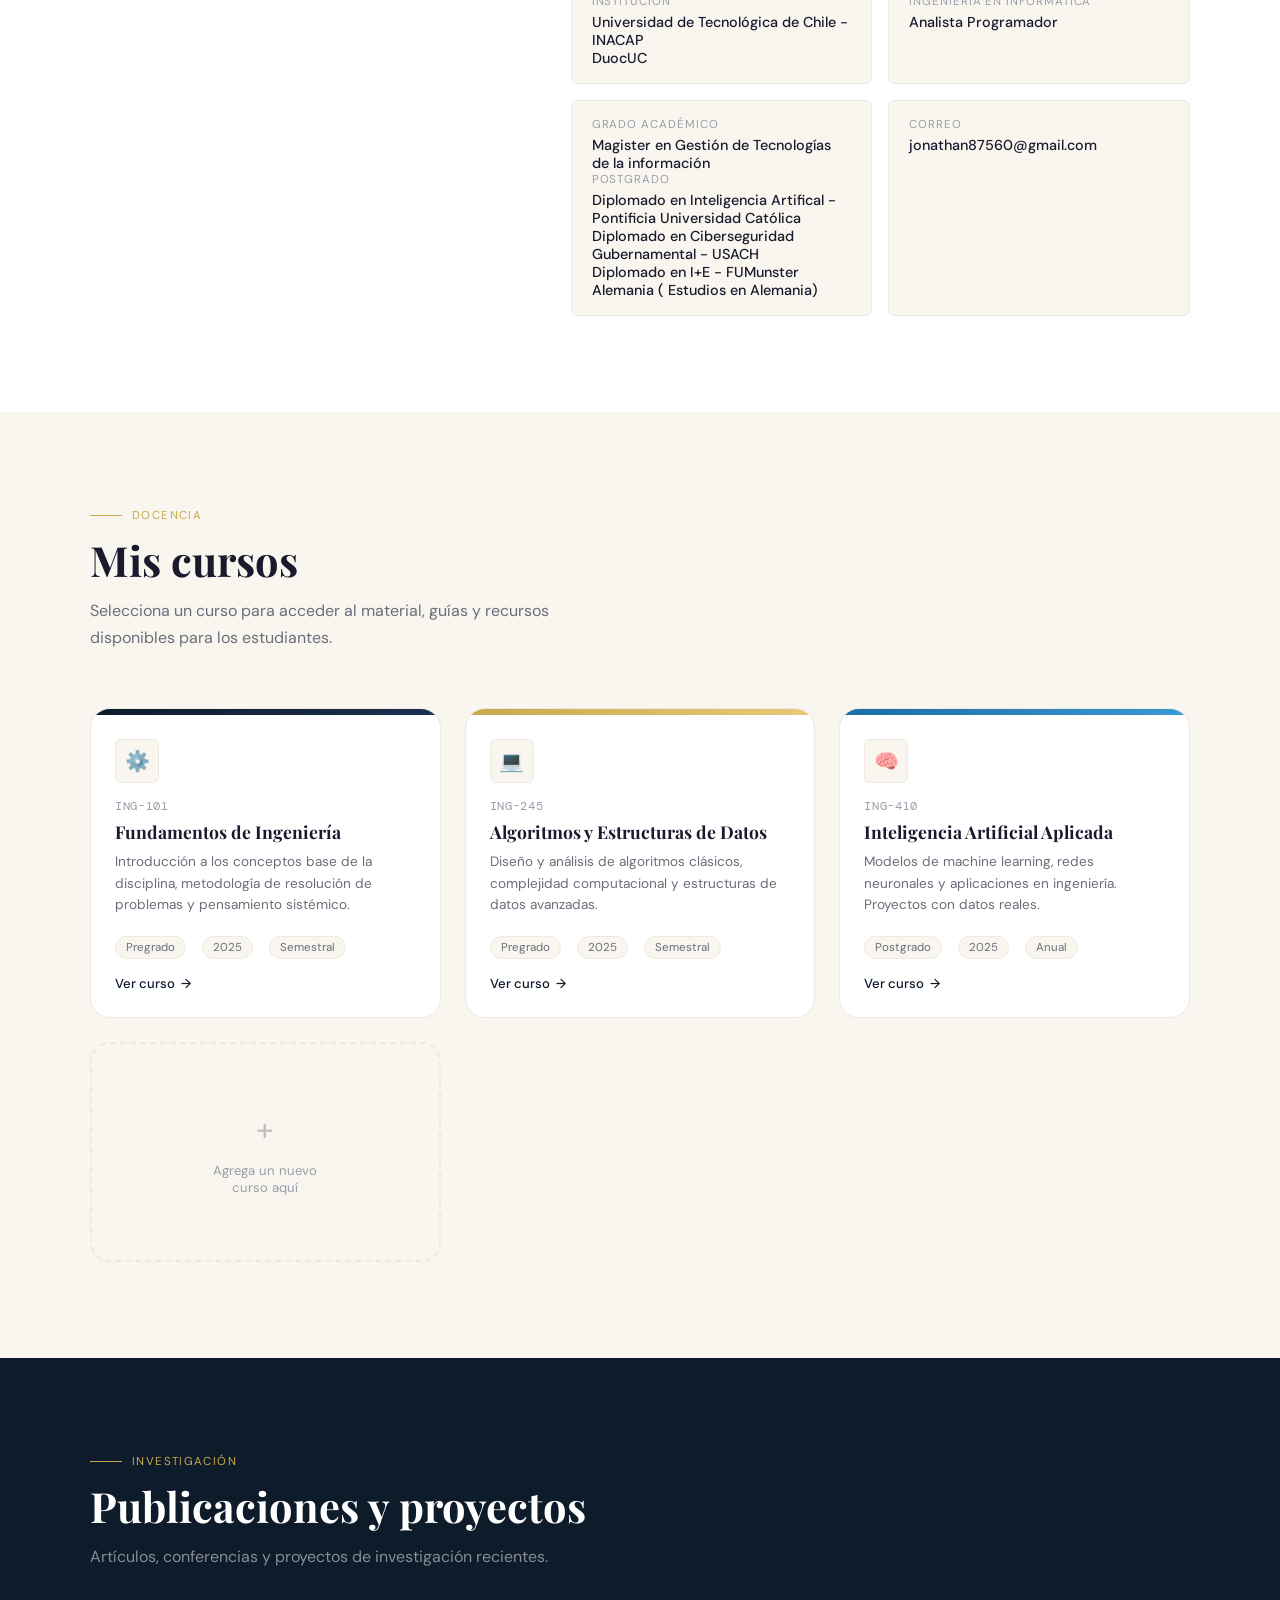
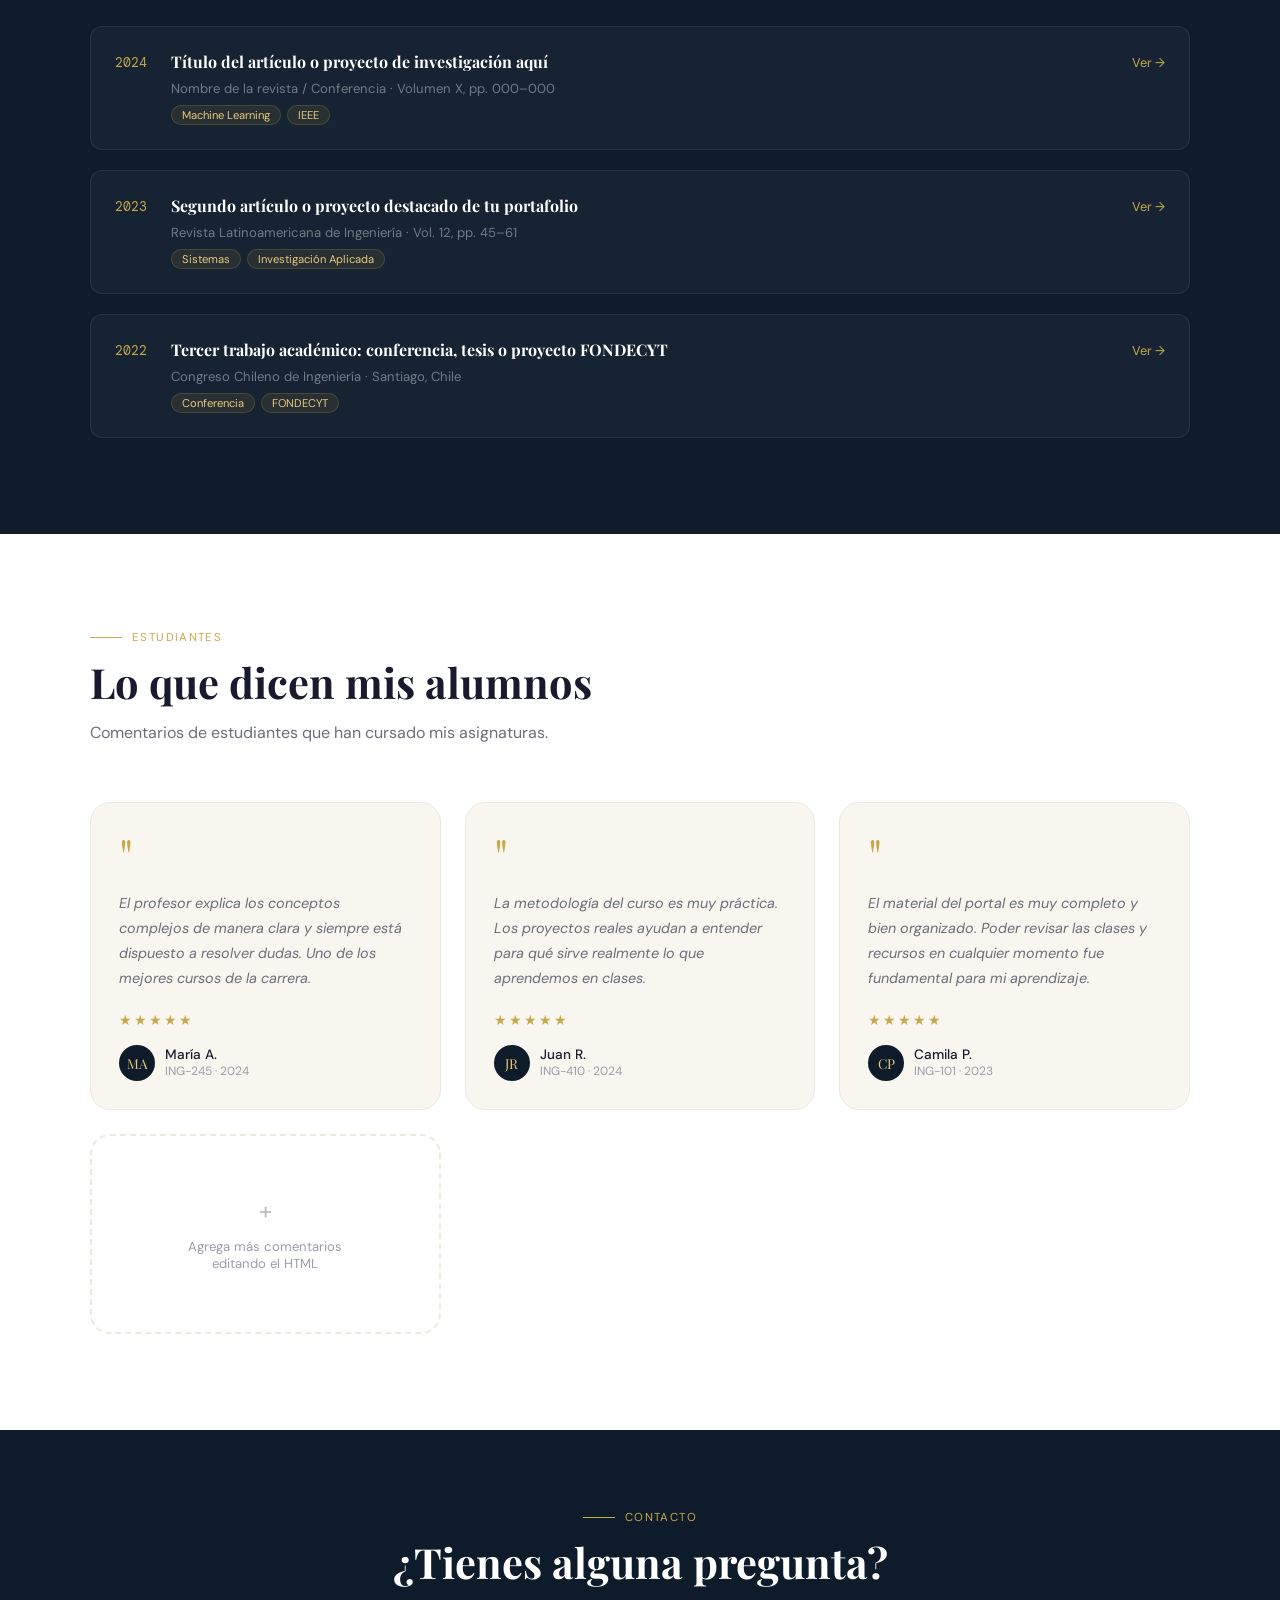
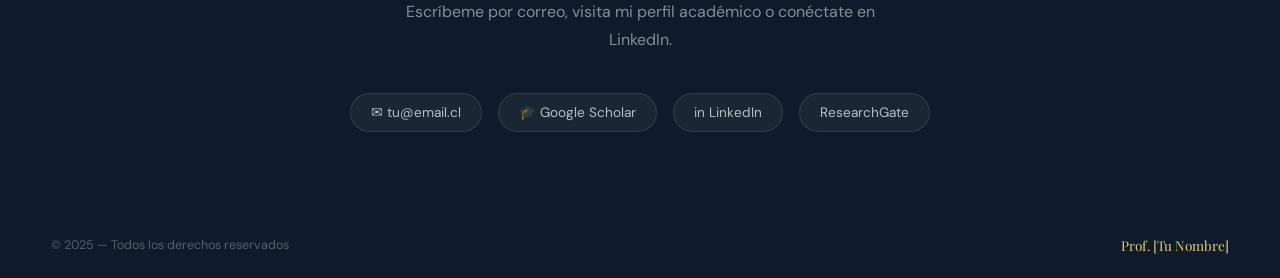
==== commit 935e009e: "Add profile image and update about section Add new image asset img/1749056420212.jpeg and update ind" ====
--- a/index.html
+++ b/index.html
@@ -484,7 +484,7 @@
       <div>
         <div class="about-photo reveal">
           <div class="about-photo-icon">👤</div>
-          <span class="about-photo-hint">Reemplaza esto con tu foto en el código:<br><code>&lt;img src="foto.jpg" ... /&gt;</code></span>
+          <span class="about-photo-hint">Reemplaza esto con tu foto en el código:<br><code>&lt;img src="G:\GIT\profefletcher\img\1749056420212.jpeg" ... /&gt;</code></span>
         </div>
       </div>
       <div class="about-content reveal">
@@ -500,27 +500,32 @@
         </p>
         <div class="about-tags">
           <span class="tag">Machine Learning</span>
-          <span class="tag">Sistemas Distribuidos</span>
-          <span class="tag">Programación</span>
-          <span class="tag">[Tu área]</span>
-          <span class="tag">Investigación</span>
+          <span class="tag">Arquitectura y Almacenamiento de Datos</span>
+          <span class="tag">Fundamentos de Hardware y Software</span>
+          <span class="tag">Arquitectura Multi Cloud</span>
+          <span class="tag">Fundamentos de Seguridad de la Información</span>
         </div>
         <div class="about-info">
           <div class="info-item">
             <div class="info-label">Institución</div>
-            <div class="info-value">[Universidad]</div>
+            <div class="info-value">Universidad de Tecnológica de Chile - INACAP</div>
+            <div class="info-value">DuocUC</div>
           </div>
           <div class="info-item">
-            <div class="info-label">Departamento</div>
-            <div class="info-value">[Departamento]</div>
+            <div class="info-label">Ingeniería en Informática</div>
+            <div class="info-value">Analista Programador</div>
           </div>
           <div class="info-item">
             <div class="info-label">Grado académico</div>
-            <div class="info-value">Dr. / Mg. [Especialidad]</div>
+            <div class="info-value">Magister en Gestión de Tecnologías de la información</div>
+            <div class="info-label">Postgrado</div>
+            <div class="info-value">Diplomado en Inteligencia Artifical - Pontificia Universidad Católica</div>
+            <div class="info-value">Diplomado en Ciberseguridad Gubernamental - USACH</div>
+            <div class="info-value">Diplomado en I+E - FUMunster Alemania ( Estudios en Alemania)</div>
           </div>
           <div class="info-item">
-            <div class="info-label">Email</div>
-            <div class="info-value">tu@email.cl</div>
+            <div class="info-label">Correo</div>
+            <div class="info-value">jonathan87560@gmail.com</div>
           </div>
         </div>
       </div>
